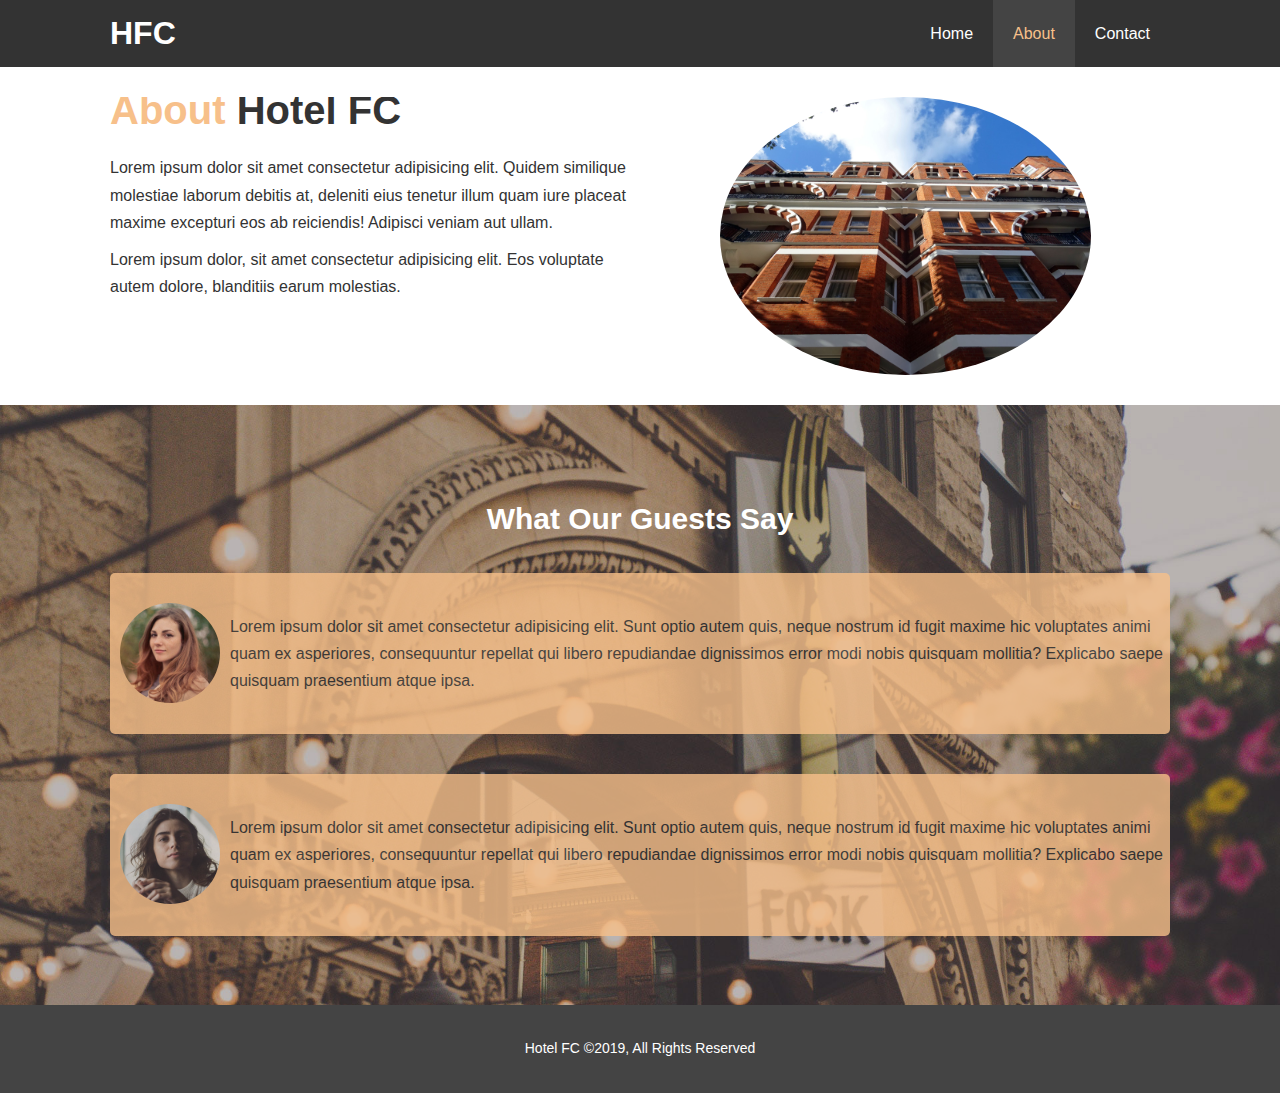
==== hotel/about.html @ e64ffac0 "Initial project" ====
<!DOCTYPE html>
<html lang="en">
<head>
    <meta charset="UTF-8">
    <meta name="viewport" content="width=device-width, initial-scale=1.0">
    <title>HFC | About </title>
    <link rel="stylesheet" href="./main.css">
</head>
<body>
    <header>
        <nav id="navbar">
            <div class="container">
                <h1 class="logo"><a href="index.html">HFC</a></h1>
                <ul>
                    <div class="nav-section">
                            <li><a href="index.html">Home</a></li>
                            <li><a class="current" href="about.html">About</a></li>
                            <li><a href="contact.html">Contact</a></li>
                    </div>
                </ul>
            </div>
        </nav>
    </header>
    <section id="about-info" class="bg-light py-3">
        <div class="container">
            <div class="info-left">
                <h1 class="l-heading"><span class="text-primary">About</span> Hotel FC</h1>
                <p>Lorem ipsum dolor sit amet consectetur adipisicing elit. Quidem similique molestiae laborum debitis at, deleniti eius tenetur illum quam iure placeat maxime excepturi eos ab reiciendis! Adipisci veniam aut ullam.</p>
                <p>Lorem ipsum dolor, sit amet consectetur adipisicing elit. Eos voluptate autem dolore, blanditiis earum molestias.</p>
            </div>
            <div class="info-right">
                <img src="./images/photo-2.jpg" alt="Hotel">
            </div>
        </div>
    </section>
    <div class="clr"></div>
    <section id="testimonials" class="py-3">
        <div class="container">
            <h2>What Our Guests Say</h2>
            <div class="testimonial bg-primary py-3">
                <img src="./images/person-1.jpg" alt="Sam">
                <p>Lorem ipsum dolor sit amet consectetur adipisicing elit. Sunt optio autem quis, neque nostrum id fugit maxime hic voluptates animi quam ex asperiores, consequuntur repellat qui libero repudiandae dignissimos error modi nobis quisquam mollitia? Explicabo saepe quisquam praesentium atque ipsa.</p>
            </div>
            <div class="testimonial bg-primary py-3">
                <img src="./images/person-2.jpg" alt="Pam">
                <p>Lorem ipsum dolor sit amet consectetur adipisicing elit. Sunt optio autem quis, neque nostrum id fugit maxime hic voluptates animi quam ex asperiores, consequuntur repellat qui libero repudiandae dignissimos error modi nobis quisquam mollitia? Explicabo saepe quisquam praesentium atque ipsa.</p>
            </div>
        </div>
    </section>
    <footer id="main-footer">
        <p>Hotel FC &#169;2019, All Rights Reserved</p>
    </footer>
    <script src="/hotel/main.js"></script>
</body>
</html>
---- hotel/main.css ----
* {
    margin:0;
    padding: 0;
    box-sizing: border-box;
}
html, body {
    font-family: 'Segoe UI', Tahoma, Geneva, Verdana, sans-serif;
    line-height: 1.7em;
}
a {
    color: #333;
    text-decoration: none;
}
h1,h2,h3 {
    padding-bottom: 20px;
}
p {
    margin: 10px 0;
}
/* Utility Classes */
.container {
    margin:auto;
    max-width: 1100px;
    overflow: auto;
    padding: 0 20px;
}
.text-primary {
    color:#f7c08a;
}
.lead {
    font-size: 20px;
}
.btn {
    display: inline-block;
    font-size: 18px;
    color: #fff;
    background-color: #333;
    padding: 13px 20px;
    border: none;
}
.btn:hover {
    background:#f7c08a;
    color:#333;
}
.btn-light {
    background-color: #f4f4f4;
    color:#333;
}
.bg-dark {
    background:#333;
    color: #fff;
}
.bg-light {
    background: #fff;
    color: #333;
}
.bg-primary {
    background: #f7c08a;
    color: #333;
}
.clr {
    clear:both;
}
.l-heading {
    font-size: 40px;
}
/* Padding */
.py-1 {padding: 10px 0;}
.py-2 {padding: 20px 0;}
.py-3 {padding: 30px 0;}
/* NavBar */
#navbar {
    background-color: #333;
    color: #fff;
    overflow: auto;
}
#navbar a {
    color:#fff;
}
#navbar h1 {
    padding-top: 20px;
    float: left;
}
#navbar ul {
    list-style: none;
    float: right;
}
#navbar ul li {
    float: left;
}
#navbar ul li a {
    display: block;
    padding:20px;
}
#navbar ul li a:hover,
#navbar ul li a.current {
    background-color: #444;
    color:#f7c08a;
}
/* Showcase */
#showcase {
    background: url('./images/showcase.jpg') no-repeat center center/cover;
    height: 600px;
}
#showcase .showcase-content {
    color: #fff;
    text-align: center;
    padding-top: 170px;
}
#showcase .showcase-content h1 {
    font-size: 60px;
    line-height: 1.2em;
}
#showcase .showcase-content p {
    padding-bottom: 20px;
    line-height: 1.7em;
}
/* Home Info */
#home-info {
    height: 400px;
}
#home-info .info-img {
    float:left;
    width: 50%;
    background: url('./images/photo-1.jpg');
    min-height: 100%;
}
#home-info .info-content {
    float: right;
    width: 50%;
    height: 100%;
    text-align: center;
    padding: 50px 30px;
    overflow: hidden;
}
#home-info .info-content p {
    padding-bottom: 30px;
}
/* Features */
.box {
    float: left;
    width: 33.3%;
    padding: 50px;
    text-align: center;
}
.box i {
    margin-bottom: 10px;
}
#about-info .info-right {
    float: right;
    width: 50%;
    min-height: 100%;
}
#about-info .info-right img {
    display: block;
    width: 70%;
    border-radius: 50%;
    margin-left: auto;
    margin-right: auto;
}
#about-info .info-left {
    float: left;
    width: 50%;
    min-height: 100%;
}
#testimonials {
    height: 600px;
    background: url('./images/test-bg.jpg') no-repeat center center/cover;
    padding-top: 100px;
}
#testimonials .testimonial img {
    width: 100px;
    float:left;
    margin-left: 10px;
    margin-right: 10px;
    border-radius: 50%;
}
#testimonials h2 {
    color: #fff;
    text-align: center;
    padding-bottom: 40px;
    font-size: 30px;
}
#testimonials .testimonial {
    width: 100%;
    height: fit-content;
    margin-bottom: 40px;
    border-radius: 5px;
    opacity: 0.8 ;
}
/*Contact Form*/
#contact-form .form-group {
    margin-bottom: 20px;
}
#contact-form label {
    display: block;
    margin-bottom: 5px;
}
#contact-form input, #contact-form textarea {
    width: 100%;
    padding: 10px;
    border: 1px #ddd solid;
}
#contact-form textarea {
    height: 200px;
}
#contact-form input:focus , #contact-form textarea:focus {
    outline: none;
    border-color: #f7c08a;
}
/*Footer*/
#main-footer {
    background: #444;
    color: #fff;
    text-align: center;
    font-size: 14px;
    padding:20px;
    width:100%;
}
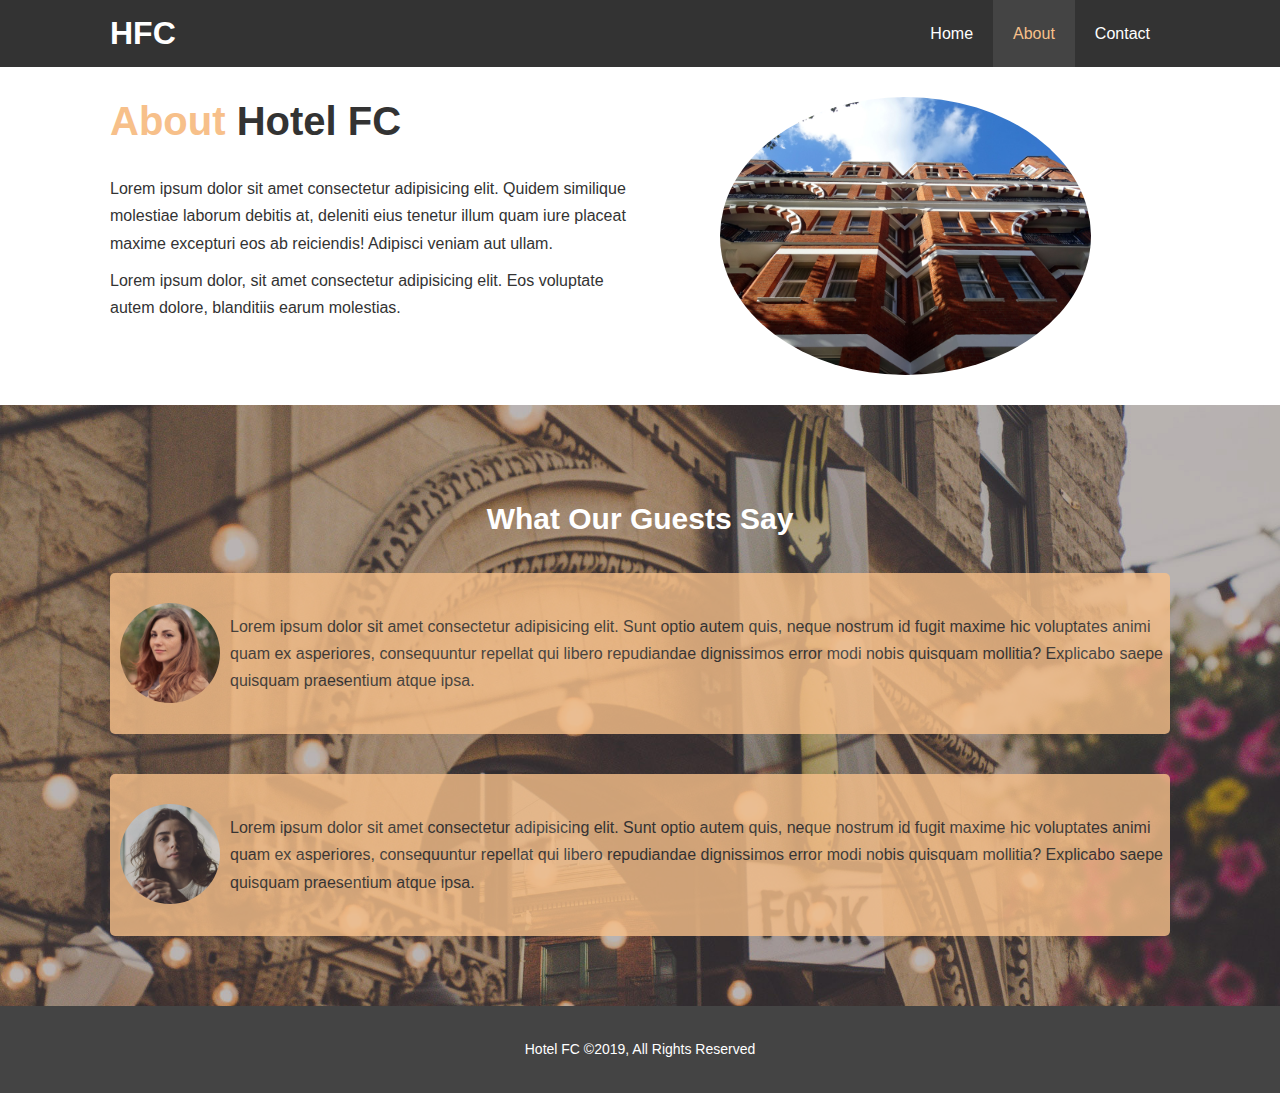
==== commit 08f06b2e: "Adding responsiveness" ====
--- a/hotel/about.html
+++ b/hotel/about.html
@@ -5,6 +5,7 @@
     <meta name="viewport" content="width=device-width, initial-scale=1.0">
     <title>HFC | About </title>
     <link rel="stylesheet" href="./main.css">
+    <link rel="stylesheet" media="screen and (max-width: 768px)" href="./mobile.css">
 </head>
 <body>
     <header>
--- a/hotel/main.css
+++ b/hotel/main.css
@@ -63,6 +63,7 @@
 }
 .l-heading {
     font-size: 40px;
+    line-height: 1.2;
 }
 /* Padding */
 .py-1 {padding: 10px 0;}
@@ -164,7 +165,7 @@
     min-height: 100%;
 }
 #testimonials {
-    height: 600px;
+    height: 100%;
     background: url('./images/test-bg.jpg') no-repeat center center/cover;
     padding-top: 100px;
 }
--- a/hotel/mobile.css
+++ b/hotel/mobile.css
@@ -0,0 +1,54 @@
+#navbar .logo {
+    float: none;
+    text-align: center;
+}
+#navbar ul, #navbar ul li {
+    float: none;
+}
+#navbar ul li a {
+    padding: 5px;
+    border-bottom: #444 dotted 2px;
+    text-align: center;
+}
+/* Showcase */
+#showcase {
+    height: 100%;
+}
+#showcase .showcase-content {
+    padding-top: 70px;
+    padding-bottom: 30px;
+}
+/* Home Info */
+#home-info .info-img {
+    display: none;
+}
+#home-info .info-content {
+    float: none;
+    width: 100%;
+}
+#home-info .info-content p {
+    margin-bottom: 0px;
+}
+/* Boxes */
+.box {
+    float: none;
+    width: 100%;
+}
+/* About Hotel */
+#about-info .info-right, #about-info .info-left {
+    float: none;
+    width: 100%;
+}
+#about-info .info-right {
+    margin-top: 30px;
+}
+#about-info .info-right img{
+   border-radius: 10%;
+}
+.l-heading {
+    text-align: center;
+}
+ /* Contact */
+ #contact-info .box {
+    border-bottom: #444 dotted 2px;
+ }